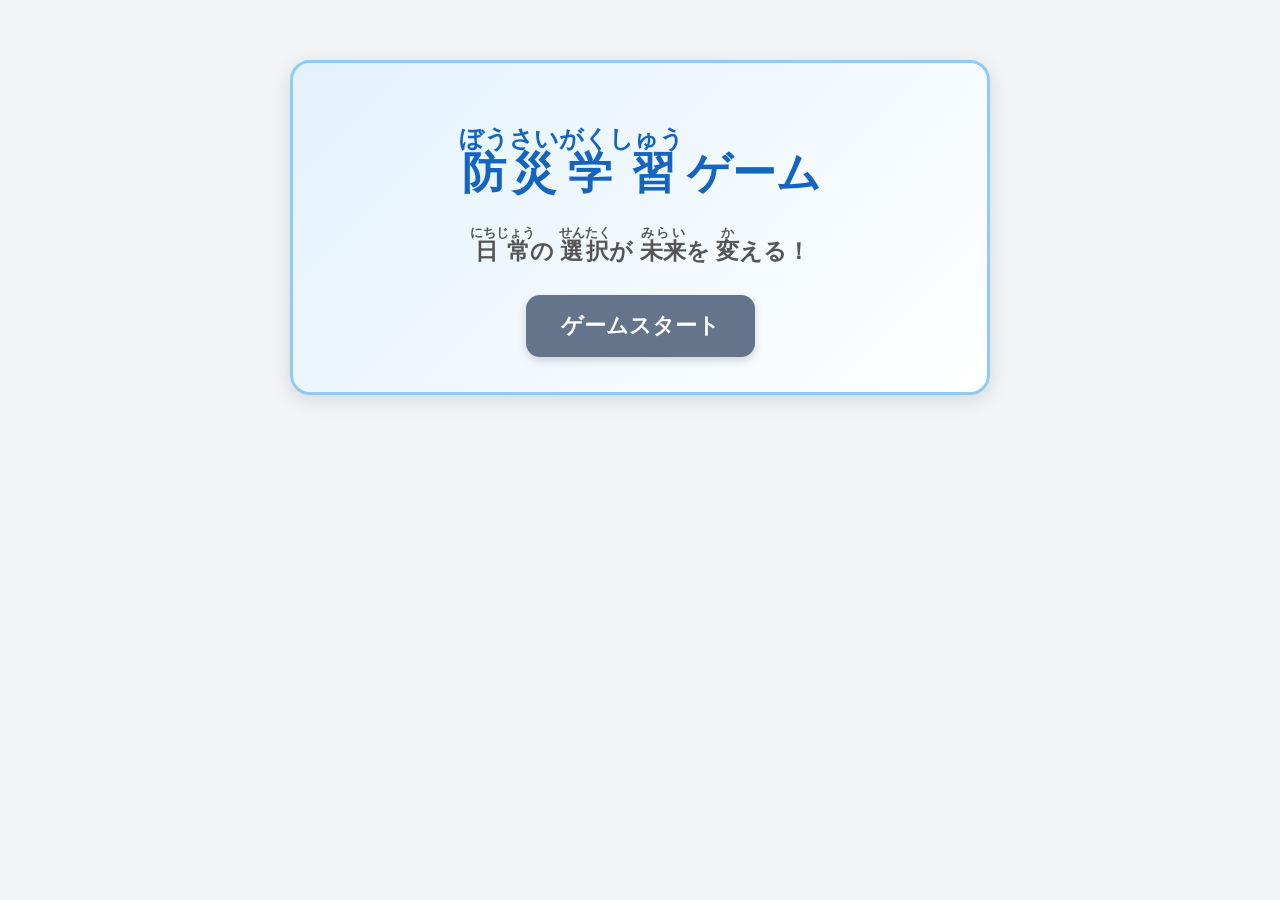
==== index.html @ 254d15f4 "Add files via upload" ====
<!DOCTYPE html>
<html lang="ja">
<head>
<meta charset="UTF-8">
<meta name="viewport" content="width=device-width, initial-scale=1.0">
<title>防災学習ゲーム</title>

<link rel="stylesheet" href="style.css">

</head>
<body>

<!-- スタート画面 -->
<div id="startScreen" class="screen">

    <h1>
    <ruby>防災<rt>ぼうさい</rt></ruby>
    <ruby>学習<rt>がくしゅう</rt></ruby>
    ゲーム
</h1>

<p>
    <ruby>日常<rt>にちじょう</rt></ruby>の
    <ruby>選択<rt>せんたく</rt></ruby>が
    <ruby>未来<rt>みらい</rt></ruby>を
    <ruby>変<rt>か</rt></ruby>える！
</p>

<button id="startButton">
    ゲームスタート
</button>

</div>


<!-- 人数設定 -->
<div id="playerScreen" class="screen" style="display:none;">

    <h2>
    <ruby>住民<rt>じゅうみん</rt></ruby>の
    <ruby>人数<rt>にんずう</rt></ruby>
</h2>

<select id="playerCount">

    <option value="2">2人</option>
    <option value="3">3人</option>
    <option value="4">4人</option>
    <option value="5" selected>5人</option>
    <option value="6">6人</option>

</select>

<br><br>

<button id="nextButton">
    <ruby>次<rt>つぎ</rt></ruby>へ
</button>

</div>


<!-- 名前入力 -->
<div id="nameScreen" class="screen" style="display:none;">

    <h2>
    <ruby>住民<rt>じゅうみん</rt></ruby>の
    <ruby>名前<rt>なまえ</rt></ruby>を
    <ruby>入力<rt>にゅうりょく</rt></ruby>してください
</h2>

<div id="nameInputs"></div>

<br>

<button id="gameStartButton">
    ゲーム<ruby>開始<rt>かいし</rt></ruby>
</button>

</div>


<!-- 政策投票 -->
<div id="policyScreen" class="screen" style="display:none;">

 <h2>
    <ruby>市長<rt>しちょう</rt></ruby>の
    お<ruby>話<rt>はなし</rt></ruby>を
    <ruby>聞<rt>き</rt></ruby>いて、<br>
    <ruby>協力<rt>きょうりょく</rt></ruby>するか
    <ruby>選<rt>えら</rt></ruby>ぼう！
</h2>

<h3 id="residentTurn"></h3>

<br>

<button id="agreeButton">
    <ruby>協力<rt>きょうりょく</rt></ruby>する
</button>

<br><br>

<button id="disagreeButton">
    <ruby>協力<rt>きょうりょく</rt></ruby>しない
</button>

</div>

<!-- 政策結果画面 -->
<div id="policyResultScreen" class="screen" style="display:none;">

    <h2 id="policyResultText"></h2>

    <br><br>

   <button id="policyNextButton">
    <ruby>次<rt>つぎ</rt></ruby>へ
</button>

</div>




<!-- 日常ターン -->
<div id="dailyScreen" class="screen" style="display:none;">

    <h2 id="turnTitle">
        日常ターン
    </h2>

   <h2 id="turnTitle">
    <ruby>日常<rt>にちじょう</rt></ruby>ターン
</h2>

<h3 id="dailyResident"></h3>

<div id="pointArea">

<p>
    <ruby>行動<rt>こうどう</rt></ruby>ポイント：
    <span id="actionPoint">0</span>
</p>

<p>
    <ruby>防災<rt>ぼうさい</rt></ruby>ポイント：
    <span id="disasterPoint">0</span>
</p>

<p>
    ハッピーポイント：
    <span id="happyPoint">0</span>
</p>

</div>

<p>
    <ruby>行動<rt>こうどう</rt></ruby>を
    <ruby>選<rt>えら</rt></ruby>ぼう！
</p>

<div id="choiceArea"></div>


</div><!-- ミニゲーム結果入力 -->
<div id="miniGameScreen" class="screen" style="display:none;">

    <h2>ミニゲーム結果</h2>

    <p>GMが報酬ポイントを入力してください。</p>

    <div id="miniGameArea"></div>

    <br>

    <button id="miniGameNextButton">
        決定
    </button>

</div>

<!-- 自然災害発生画面 -->
<div id="disasterScreen" class="screen" style="display:none;">

    <h2>
    <ruby>自然災害<rt>しぜんさいがい</rt></ruby>が
    <ruby>発生<rt>はっせい</rt></ruby>
</h2>

<p>
    <ruby>全員<rt>ぜんいん</rt></ruby>の
    ハッピーポイントが3ポイントずつ
    <ruby>失<rt>うしな</rt></ruby>われました。
</p>

<br>

<button id="disasterNextButton">
    <ruby>次<rt>つぎ</rt></ruby>へ
</button>

</div>

<!-- 結果発表画面 -->
<div id="resultScreen" class="screen" style="display:none;">

    <h2>
    <ruby>結果<rt>けっか</rt></ruby>
    <ruby>発表<rt>はっぴょう</rt></ruby>
</h2>

<div id="resultArea"></div>

</div>

<script src="script.js"></script>

</body>
</html>
---- style.css ----
/* =========================
   全体
========================= */

body {
    font-family: "Hiragino Kaku Gothic ProN",
                 "Yu Gothic",
                 "Meiryo",
                 sans-serif;

    background: #f3f4f6;
    color: #333;

    text-align: center;

    margin: 0;
    padding: 0;
}


/* =========================
   各画面
========================= */

.screen {
    width: 90%;
    max-width: 700px;

    margin: 60px auto;

    padding: 35px 25px;

    background: white;

    border-radius: 20px;

    box-shadow: 0 5px 20px rgba(0, 0, 0, 0.12);

    box-sizing: border-box;
}


/* =========================
   見出し
========================= */

h1 {
    font-size: 42px;
    margin-bottom: 20px;
}

h2 {
    font-size: 32px;
    margin-bottom: 25px;
}

h3 {
    font-size: 25px;
}


/* =========================
   説明文
========================= */

p {
    font-size: 21px;
    line-height: 1.7;
}


/* =========================
   ボタン
========================= */

button {
    padding: 16px 35px;
    font-size: 22px;
    font-weight: bold;
    border: none;
    border-radius: 14px;
   background: #64748b;
    color: white;
    cursor: pointer;
    transition: 0.2s;
    box-shadow: 0 4px 8px rgba(0, 0, 0, 0.15);
}

button:hover {
    background: #64748b;
    transform: translateY(-2px);
}

button:active {
    transform: translateY(1px);
}


/* =========================
   選択肢ボタン
========================= */

.choiceButton {
    width: 90%;
    max-width: 500px;

    min-height: 90px;

    margin: 10px auto;

    padding: 18px;

    background: white;

    color: #333;

    border: 3px solid #42a5f5;

    border-radius: 15px;

    line-height: 1.5;

    box-shadow: 0 3px 8px rgba(0, 0, 0, 0.12);

    transition: 0.2s;
}

.choiceButton:hover {
    background: #f3f4f6;
    transform: translateY(-2px);
}


/* =========================
   ポイント表示
========================= */

#pointArea {
    margin: 25px auto;
    padding: 15px;

    max-width: 500px;

    background: white;

    border-radius: 18px;

    box-shadow: 0 4px 12px rgba(0, 0, 0, 0.10);

    display: flex;
    flex-direction: column;
    gap: 10px;
}

#pointArea p {
    margin: 4px 0;
    padding: 8px 12px;
    font-weight: bold;
    font-size: 20px;
    border-radius: 10px;
    background: #f8fbff;
}
#actionPoint {
    color: #f57c00;
    font-weight: bold;
}
#disasterPoint {
    color: #43a047;
    font-weight: bold;
}
#happyPoint {
    color: #f9a825;
    font-weight: bold;
}


/* =========================
   名前入力
========================= */

input {
    font-size: 20px;

    padding: 10px;

    width: 250px;

    border: 2px solid #90caf9;

    border-radius: 8px;

    box-sizing: border-box;
}


/* =========================
   人数選択
========================= */

select {
    font-size: 24px;

    padding: 10px 20px;

    border: 2px solid #90caf9;

    border-radius: 8px;
}


/* =========================
   結果発表
========================= */

#resultArea {
    text-align: left;
}

#resultArea h3 {
    text-align: center;

    font-size: 28px;
}

#resultArea p {
    font-size: 19px;
}

#resultArea hr {
    margin: 30px 0;

    border: none;

    border-top: 2px solid #90caf9;
}


/* =========================
   フリガナ
========================= */

ruby {
    ruby-position: over;
}

rt {
    font-size: 0.55em;
}
#startScreen {
    background: linear-gradient(135deg, #e3f2fd, #ffffff);
    border: 3px solid #90caf9;
}

#startScreen h1 {
    color: #1565c0;
    font-size: 44px;
}

#startScreen p {
    color: #555;
    font-size: 23px;
    font-weight: bold;
}
#dailyScreen #turnTitle {
    color: #1565c0;
    font-size: 34px;
    margin-bottom: 10px;
}

#dailyScreen #dailyResident {
    background: #e3f2fd;
    padding: 10px;
    border-radius: 12px;
    display: inline-block;
    min-width: 200px;
}
#policyScreen h2 {
    color: #1565c0;
    line-height: 1.6;
}

#policyScreen h3 {
    background: #e3f2fd;
    padding: 12px 20px;
    border-radius: 12px;
    display: inline-block;
    min-width: 180px;
}
#resultScreen h2 {
    color: #1565c0;
    font-size: 36px;
    margin-bottom: 30px;
}

#resultArea {
    background: #f8fbff;
    padding: 20px;
    border-radius: 15px;
}
#resultArea h3 {
    color: #1565c0;
    font-size: 30px;
    padding: 12px;
    margin-bottom: 15px;
}

#resultArea p {
    background: white;
    padding: 10px 15px;
    border-radius: 10px;
    margin: 8px 0;
}
/* =========================
   スマートフォン対応
========================= */

@media (max-width: 600px) {

    .screen {
        width: 94%;
        margin: 25px auto;
        padding: 25px 15px;
    }

    h1 {
        font-size: 34px;
    }

    h2 {
        font-size: 27px;
    }

    h3 {
        font-size: 22px;
    }

    p {
        font-size: 18px;
    }

    button {
        font-size: 19px;
        padding: 14px 25px;
    }

    .choiceButton {
        width: 100%;
        min-height: 85px;
        font-size: 18px;
        padding: 15px 10px;
    }

    #pointArea {
        width: 100%;
        box-sizing: border-box;
    }

    input {
        width: 90%;
        max-width: 250px;
    }

    select {
        font-size: 20px;
    }
}
/* =========================
   住民ごとのテーマカラー
========================= */

/* 1人目 */
#dailyScreen.player1 {
    border: 4px solid #ef5350;
    background: #fff5f5;
}

/* 2人目 */
#dailyScreen.player2 {
    border: 4px solid #42a5f5;
    background: #f3f9ff;
}

/* 3人目 */
#dailyScreen.player3 {
    border: 4px solid #66bb6a;
    background: #f4fbf4;
}

/* 4人目 */
#dailyScreen.player4 {
    border: 4px solid #ffa726;
    background: #fff9f0;
}

/* 5人目 */
#dailyScreen.player5 {
    border: 4px solid #ab47bc;
    background: #faf5fc;
}

/* 6人目 */
#dailyScreen.player6 {
    border: 4px solid #26a69a;
    background: #f2fbfa;
}
/* 住民の名前を目立たせる */
#dailyScreen #dailyResident {
    font-size: 28px;
    font-weight: bold;
    padding: 14px 22px;
    border-radius: 14px;
    margin: 15px auto 25px;
}

/* 1人目：赤 */
#dailyScreen.player1 #dailyResident {
    background: #ffebee;
    color: #c62828;
}

/* 2人目：青 */
#dailyScreen.player2 #dailyResident {
    background: #e3f2fd;
    color: #1565c0;
}

/* 3人目：緑 */
#dailyScreen.player3 #dailyResident {
    background: #e8f5e9;
    color: #2e7d32;
}

/* 4人目：オレンジ */
#dailyScreen.player4 #dailyResident {
    background: #fff3e0;
    color: #e65100;
}

/* 5人目：紫 */
#dailyScreen.player5 #dailyResident {
    background: #f3e5f5;
    color: #7b1fa2;
}

/* 6人目：青緑 */
#dailyScreen.player6 #dailyResident {
    background: #e0f2f1;
    color: #00796b;
}
/* ターン数を目立たせる */

#dailyScreen #turnTitle {
    background: #f3f4f6;
    color: #374151;
    padding: 14px;
    border-radius: 14px;
    border-bottom: 4px solid #9ca3af;
    box-shadow: 0 3px 8px rgba(0, 0, 0, 0.08);
    margin-bottom: 20px;
}
/* ポイント表示を住民カラーに合わせる */
#dailyScreen.player1 #pointArea {
    border-color: #ef5350;
}

#dailyScreen.player2 #pointArea {
    border-color: #42a5f5;
}

#dailyScreen.player3 #pointArea {
    border-color: #66bb6a;
}

#dailyScreen.player4 #pointArea {
    border-color: #ffa726;
}

#dailyScreen.player5 #pointArea {
    border-color: #ab47bc;
}

#dailyScreen.player6 #pointArea {
    border-color: #26a69a;
}
/* 住民ごとの選択肢カラー */

/* 1人目：赤 */
#dailyScreen.player1 .choiceButton {
    border-color: #ef5350;
}

/* 2人目：青 */
#dailyScreen.player2 .choiceButton {
    border-color: #42a5f5;
}

/* 3人目：緑 */
#dailyScreen.player3 .choiceButton {
    border-color: #66bb6a;
}

/* 4人目：オレンジ */
#dailyScreen.player4 .choiceButton {
    border-color: #ffa726;
}

/* 5人目：紫 */
#dailyScreen.player5 .choiceButton {
    border-color: #ab47bc;
}

/* 6人目：青緑 */
#dailyScreen.player6 .choiceButton {
    border-color: #26a69a;
}
/* 共通画面の見出し色 */
.screen h2 {
    color: #374151;
}
/* 政策投票ボタン */
#agreeButton {
    background: #43a047;
}

#agreeButton:hover {
    background: #2e7d32;
}

#disagreeButton {
    background: #e57373;
}

#disagreeButton:hover {
    background: #d32f2f;
}
/* 災害発生画面 */
#disasterScreen {
    background: #fff7ed;
    border: 3px solid #fb923c;
}

#disasterScreen h2 {
    color: #c2410c;
}

#disasterScreen p {
    color: #7c2d12;
    font-weight: bold;
}
/* 結果発表画面 */
#resultScreen {
    background: #fffbeb;
    border: 3px solid #fbbf24;
}

#resultScreen h2 {
    color: #92400e;
}
/* 結果発表の順位表示 */
#resultArea h3:first-of-type {
    background: #fef3c7;
    border: 2px solid #fbbf24;
    border-radius: 12px;
    padding: 12px;
}
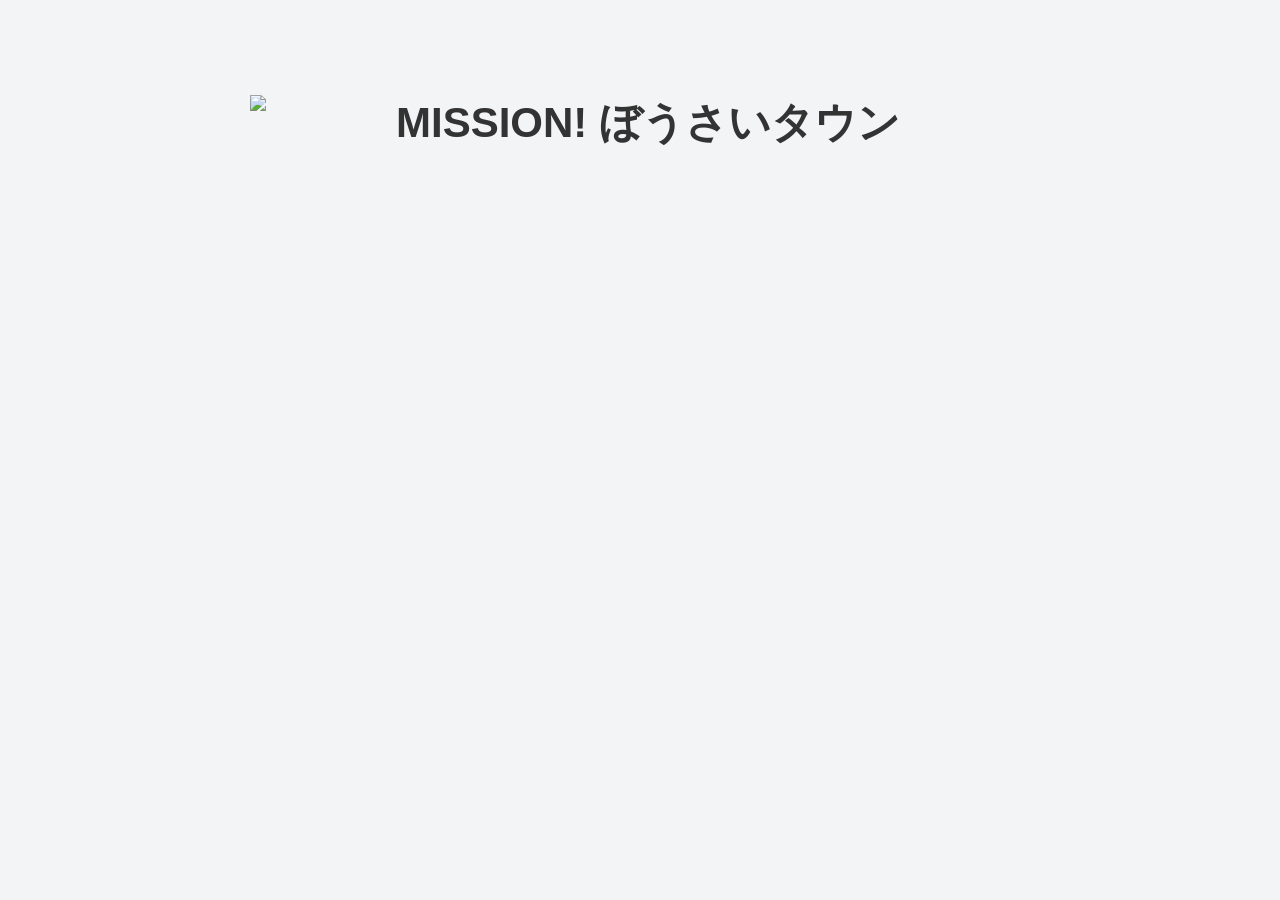
==== commit b2c9ee88: "Add files via upload" ====
--- a/index.html
+++ b/index.html
@@ -13,21 +13,13 @@
 <!-- スタート画面 -->
 <div id="startScreen" class="screen">
 
-    <h1>
-    <ruby>防災<rt>ぼうさい</rt></ruby>
-    <ruby>学習<rt>がくしゅう</rt></ruby>
-    ゲーム
+   <h1 class="gameLogo">
+    <img src="images/logo.png" alt="MISSION! ぼうさいタウン">
 </h1>
 
-<p>
-    <ruby>日常<rt>にちじょう</rt></ruby>の
-    <ruby>選択<rt>せんたく</rt></ruby>が
-    <ruby>未来<rt>みらい</rt></ruby>を
-    <ruby>変<rt>か</rt></ruby>える！
-</p>
 
-<button id="startButton">
-    ゲームスタート
+<button id="startButton" aria-label="ゲームスタート">
+    <img src="images/start.png" alt="ゲームスタート">
 </button>
 
 </div>
@@ -36,26 +28,21 @@
 <!-- 人数設定 -->
 <div id="playerScreen" class="screen" style="display:none;">
 
-    <h2>
-    <ruby>住民<rt>じゅうみん</rt></ruby>の
-    <ruby>人数<rt>にんずう</rt></ruby>
-</h2>
+    
 
-<select id="playerCount">
+    <select id="playerCount">
+        <option value="2">2人</option>
+        <option value="3">3人</option>
+        <option value="4">4人</option>
+        <option value="5" selected>5人</option>
+        <option value="6">6人</option>
+    </select>
 
-    <option value="2">2人</option>
-    <option value="3">3人</option>
-    <option value="4">4人</option>
-    <option value="5" selected>5人</option>
-    <option value="6">6人</option>
+    <br><br>
 
-</select>
-
-<br><br>
-
-<button id="nextButton">
-    <ruby>次<rt>つぎ</rt></ruby>へ
-</button>
+    <button id="nextButton" aria-label="次へ">
+        <img src="images/next.png" alt="次へ">
+    </button>
 
 </div>
 
@@ -73,8 +60,8 @@
 
 <br>
 
-<button id="gameStartButton">
-    ゲーム<ruby>開始<rt>かいし</rt></ruby>
+<button id="gameStartButton" aria-label="次へ">
+    <img src="images/next.png" alt="次へ">
 </button>
 
 </div>
@@ -114,8 +101,8 @@
 
     <br><br>
 
-   <button id="policyNextButton">
-    <ruby>次<rt>つぎ</rt></ruby>へ
+   <button id="policyNextButton" aria-label="次へ">
+    <img src="images/next.png" alt="次へ">
 </button>
 
 </div>
@@ -124,15 +111,10 @@
 
 
 <!-- 日常ターン -->
+<!-- 日常ターン -->
 <div id="dailyScreen" class="screen" style="display:none;">
 
-    <h2 id="turnTitle">
-        日常ターン
-    </h2>
-
-   <h2 id="turnTitle">
-    <ruby>日常<rt>にちじょう</rt></ruby>ターン
-</h2>
+    <h2 id="turnTitle" style="display:none;"></h2>
 
 <h3 id="dailyResident"></h3>
 
@@ -155,10 +137,6 @@
 
 </div>
 
-<p>
-    <ruby>行動<rt>こうどう</rt></ruby>を
-    <ruby>選<rt>えら</rt></ruby>ぼう！
-</p>
 
 <div id="choiceArea"></div>
 
@@ -183,16 +161,6 @@
 <!-- 自然災害発生画面 -->
 <div id="disasterScreen" class="screen" style="display:none;">
 
-    <h2>
-    <ruby>自然災害<rt>しぜんさいがい</rt></ruby>が
-    <ruby>発生<rt>はっせい</rt></ruby>
-</h2>
-
-<p>
-    <ruby>全員<rt>ぜんいん</rt></ruby>の
-    ハッピーポイントが3ポイントずつ
-    <ruby>失<rt>うしな</rt></ruby>われました。
-</p>
 
 <br>
 
@@ -205,10 +173,7 @@
 <!-- 結果発表画面 -->
 <div id="resultScreen" class="screen" style="display:none;">
 
-    <h2>
-    <ruby>結果<rt>けっか</rt></ruby>
-    <ruby>発表<rt>はっぴょう</rt></ruby>
-</h2>
+
 
 <div id="resultArea"></div>
 
--- a/style.css
+++ b/style.css
@@ -247,21 +247,7 @@
 rt {
     font-size: 0.55em;
 }
-#startScreen {
-    background: linear-gradient(135deg, #e3f2fd, #ffffff);
-    border: 3px solid #90caf9;
-}
-
-#startScreen h1 {
-    color: #1565c0;
-    font-size: 44px;
-}
-
-#startScreen p {
-    color: #555;
-    font-size: 23px;
-    font-weight: bold;
-}
+
 #dailyScreen #turnTitle {
     color: #1565c0;
     font-size: 34px;
@@ -372,37 +358,37 @@
 /* 1人目 */
 #dailyScreen.player1 {
     border: 4px solid #ef5350;
-    background: #fff5f5;
+    background-color: #fff5f5;
 }
 
 /* 2人目 */
 #dailyScreen.player2 {
     border: 4px solid #42a5f5;
-    background: #f3f9ff;
+    background-color: #f3f9ff;
 }
 
 /* 3人目 */
 #dailyScreen.player3 {
     border: 4px solid #66bb6a;
-    background: #f4fbf4;
+    background-color: #f4fbf4;
 }
 
 /* 4人目 */
 #dailyScreen.player4 {
     border: 4px solid #ffa726;
-    background: #fff9f0;
+    background-color: #fff9f0;
 }
 
 /* 5人目 */
 #dailyScreen.player5 {
     border: 4px solid #ab47bc;
-    background: #faf5fc;
+    background-color: #faf5fc;
 }
 
 /* 6人目 */
 #dailyScreen.player6 {
     border: 4px solid #26a69a;
-    background: #f2fbfa;
+    background-color: #f2fbfa;
 }
 /* 住民の名前を目立たせる */
 #dailyScreen #dailyResident {
@@ -563,4 +549,546 @@
     border: 2px solid #fbbf24;
     border-radius: 12px;
     padding: 12px;
+}
+/* 街並みの背景画像 */
+body {
+  background-image: url("images/background.jpeg");
+  background-size: cover;
+  background-position: center;
+  background-attachment: fixed;
+  background-repeat: no-repeat;
+}
+/* スタート画面のロゴサイズ */
+ .gameLogo img {
+  width: 80%;
+  max-width: 800px;
+  height: auto;
+  display: block;
+  margin: 0 auto;
+}
+
+/* スタートボタンの位置 */
+#startButton {
+    display: block;
+    position: static;
+    left: auto;
+    transform: none;
+    margin: 10px auto 0;
+}
+#startScreen {
+    background: transparent !important;
+    border: none !important;
+    box-shadow: none !important;
+
+    display: flex;
+    flex-direction: column;
+    align-items: center;
+}
+
+#startScreen h1.gameLogo {
+    width: 100%;
+    margin: 0;
+}
+
+#startScreen h1.gameLogo img {
+    width: 120% !important;
+    max-width: 1200px !important;
+    height: auto !important;
+    display: block !important;
+    position: static !important;
+    transform: none !important;
+    margin: 0 0 0 -10% !important;
+}
+/* スタートボタンのデザイン */
+#startButton {
+    font-family: "Yu Mincho", "YuMincho",
+                 "Hiragino Mincho ProN",
+                 "Noto Serif JP", serif;
+    font-weight: 900;
+    font-size: 26px;
+
+    color: #d8c29a;
+    -webkit-text-stroke: 1px white;
+    paint-order: stroke fill;
+
+    background: linear-gradient(
+        145deg,
+        #f1dfb9,
+        #b99a68
+    );
+
+    border: 2px solid #fff0d2;
+    border-radius: 16px;
+
+    padding: 16px 48px;
+
+    box-shadow:
+        0 5px 12px rgba(65, 43, 20, 0.3),
+        inset 0 2px 3px rgba(255,255,255,0.5);
+}
+/* スタート画像ボタンのサイズ調整 */
+#startButton {
+    width: 500px;
+    padding: 0;
+    border: none;
+    background: transparent;
+    box-shadow: none;
+    margin: -300px auto 0;
+}
+
+#startButton img {
+    width: 100%;
+    height: auto;
+    display: block;
+}
+/* 人数選択画面 */
+#playerScreen {
+    position: relative;
+
+    width: 100vw;
+    max-width: none;
+
+    /* 1668×2224 の比率で高さを決める */
+    height: calc(100vw * 2224 / 1668);
+    min-height: 100vh;
+
+    margin: 0;
+    padding: 0;
+
+    background-image: url("images/player-select.png");
+    background-size: 100% 100%;
+    background-position: top left;
+    background-repeat: no-repeat;
+
+    border: none !important;
+    border-radius: 0 !important;
+    box-shadow: none !important;
+
+    box-sizing: border-box;
+}
+/* 人数選択画面の「次へ」画像ボタン */
+#nextButton {
+    width: 500px;
+    position: absolute;
+top: 45%;
+left: 50%;
+transform: translateX(-50%);
+
+    background: transparent !important;
+    border: none !important;
+    box-shadow: none !important;
+    padding: 0 !important;
+}
+
+#nextButton img {
+    width: 100%;
+    height: auto;
+    display: block;
+}
+
+#nextButton:hover {
+    background: transparent !important;
+}
+
+/* 人数選択のプルダウン位置 */
+#playerCount {
+    position: absolute;
+    top: 50%;
+    left: 50%;
+    transform: translate(-50%, -50%);
+
+   font-size: 50px;
+padding: 22px 55px;
+}
+html, body {
+    min-height: 100%;
+    overflow-x: hidden;
+    overflow-y: auto;
+}
+/* 人数選択を「次へ」ボタンより手前にする */
+#playerCount {
+    z-index: 10;
+}
+
+#nextButton {
+    z-index: 5;
+}
+/* 名前入力画面 */
+#nameScreen {
+    position: relative;
+    top: 0;
+
+    width: 100vw;
+    max-width: none;
+
+    height: calc(100vw * 2224 / 1668);
+    min-height: 100vh;
+
+    margin: 0 !important;
+    padding: 0;
+
+    background-image: url("images/name-input.png");
+    background-size: 100% 100%;
+    background-position: top left;
+    background-repeat: no-repeat;
+
+    border: none !important;
+    border-radius: 0 !important;
+    box-shadow: none !important;
+
+    box-sizing: border-box;
+}
+/* 名前入力画面の元の見出しを非表示 */
+#nameScreen > h2 {
+    display: none;
+}
+html,
+body {
+    margin: 0 !important;
+    padding: 0 !important;
+}
+/* 名前入力欄全体の位置 */
+#nameInputs {
+    position: absolute;
+    top: 38%;
+    left: 50%;
+    transform: translateX(-50%);
+    width: 600px;
+    text-align: center;
+}
+/* 名前入力画面の「次へ」画像ボタン */
+#gameStartButton {
+    position: absolute;
+    top: 75%;
+    left: 50%;
+    transform: translateX(-50%);
+
+    width: 500px;
+    padding: 0 !important;
+
+    background: transparent !important;
+    border: none !important;
+    box-shadow: none !important;
+}
+
+#gameStartButton img {
+    width: 100%;
+    height: auto;
+    display: block;
+}
+
+#gameStartButton:hover {
+    background: transparent !important;
+}
+/* 市長・政策投票画面 */
+#policyScreen {
+    position: relative;
+
+    width: 100vw;
+    max-width: none;
+
+    /* mayor.png：1668 × 2224 */
+    height: calc(100vw * 2224 / 1668);
+    min-height: 100vh;
+
+    margin: 0 !important;
+    padding: 0;
+
+    background-image: url("images/mayor.png");
+    background-size: 100% 100%;
+    background-position: top left;
+    background-repeat: no-repeat;
+
+    border: none !important;
+    border-radius: 0 !important;
+    box-shadow: none !important;
+
+    box-sizing: border-box;
+}
+/* 市長画面の元の見出しを非表示 */
+#policyScreen > h2 {
+    display: none;
+}
+/* 市長画面：○○さんの番です */
+#policyScreen #residentTurn {
+    position: absolute;
+    top: 38%;
+    left: 50%;
+    transform: translateX(-50%);
+    margin: 0;
+    z-index: 10;
+}
+/* 「協力する」ボタン */
+#agreeButton {
+    position: absolute;
+    top: 48%;
+    left: 50%;
+    transform: translateX(-50%);
+}
+
+/* 「協力しない」ボタン */
+#disagreeButton {
+    position: absolute;
+    top: 56%;
+    left: 50%;
+    transform: translateX(-50%);
+}
+/* 「○○さんの番です」 */
+#policyScreen #residentTurn {
+    background: #4a3428;
+    color: white;
+
+    padding: 18px 35px;
+    border-radius: 0;
+}
+
+/* 「協力する」 */
+#agreeButton {
+    background: #556b2f !important;
+    color: white !important;
+
+    border-radius: 0 !important;
+}
+
+/* 「協力しない」 */
+#disagreeButton {
+    background: #7a263a !important;
+    color: white !important;
+
+    border-radius: 0 !important;
+}
+
+/* 政策結果画面の「次へ」画像ボタン */
+#policyNextButton {
+    background: transparent !important;
+    border: none !important;
+    box-shadow: none !important;
+    padding: 0 !important;
+
+    width: 500px !important;
+    height: auto !important;
+}
+
+#policyNextButton img {
+    display: block;
+    width: 100%;
+    height: auto;
+}
+
+#policyNextButton:hover {
+    background: transparent !important;
+}
+/* 政策結果画面の次へボタン位置 */
+#policyNextButton {
+    position: relative;
+    top: -180px;
+}
+/* 政策結果画面の白い背景・枠を消す */
+#policyResultScreen {
+    background: transparent !important;
+    border: none !important;
+    border-radius: 0 !important;
+    box-shadow: none !important;
+}
+/* 「協力する／しないことに決まりました！」を目立たせる */
+#policyResultText {
+    font-size: 42px;
+    font-weight: bold;
+
+    -webkit-text-stroke: 2px white;
+
+    text-shadow:
+    1px 0 0 currentColor,
+    -1px 0 0 currentColor,
+    0 1px 0 currentColor,
+    0 -1px 0 currentColor,
+    0 3px 6px rgba(0, 0, 0, 0.25);
+}
+/* 日常ターン1 選択画面 */
+#dailyScreen {
+    position: relative;
+
+    width: 100vw;
+    max-width: none;
+
+    height: 2224px;
+    min-height: 100vh;
+
+    margin: 0 !important;
+    padding: 0;
+
+    background-image: url("images/select-day1.png") ;
+background-size: auto 100%;
+background-position: top center;
+background-repeat: no-repeat;
+
+    border: none !important;
+    border-radius: 0 !important;
+    box-shadow: none !important;
+
+    box-sizing: border-box;
+}
+/* 「○○さんの番！」の位置調整 */
+#dailyScreen #dailyResident {
+    position: absolute;
+    top: 40%;
+    left: 50%;
+    transform: translateX(-50%);
+    margin: 0;
+    z-index: 10;
+}
+/* 選択肢を「○○さんの番！」より下へ移動 */
+#dailyScreen #choiceArea {
+    position: absolute;
+    top: 57%;
+    left: 50%;
+    transform: translateX(-50%);
+    width: 100%;
+    text-align: center;
+    z-index: 10;
+}
+/* ポイント表示を下へ移動 */
+#dailyScreen #pointArea {
+    position: absolute;
+    top: 44%;
+    left: 50%;
+    transform: translateX(-50%);
+    width: 500px;
+    z-index: 10;
+}/* 災害発生画面 */
+#disasterScreen {
+    position: relative;
+
+    width: 100vw;
+    max-width: none;
+
+    height: calc(100vw * 2224 / 1668);
+    min-height: 100vh;
+
+    margin: 0 !important;
+    padding: 0;
+
+    background-image: url("images/disaster.png") !important;
+    background-size: 100% 100%;
+    background-position: top left;
+    background-repeat: no-repeat;
+
+    border: none !important;
+    border-radius: 0 !important;
+    box-shadow: none !important;
+
+    box-sizing: border-box;
+}
+/* 災害発生画面の「次へ」ボタン */
+#disasterScreen button {
+    background-image: url("images/next.png") !important;
+    background-size: contain !important;
+    background-position: center !important;
+    background-repeat: no-repeat !important;
+
+    background-color: transparent !important;
+    border: none !important;
+    box-shadow: none !important;
+    padding: 0 !important;
+
+    width: 500px !important;
+height: 500px !important;
+
+    font-size: 0;
+}
+#disasterScreen button {
+    position: relative;
+    top: 1100px;
+}
+/* 結果発表画面 */
+#resultScreen {
+    position: relative;
+
+    width: 100vw;
+    max-width: none;
+
+    height: calc(100vw * 2224 / 1668);
+    min-height: 100vh;
+
+    margin: 0 !important;
+    padding: 0;
+
+    background-image: url("images/result.png") !important;
+    background-size: 100% 100%;
+    background-position: top left;
+    background-repeat: no-repeat;
+
+    border: none !important;
+    border-radius: 0 !important;
+    box-shadow: none !important;
+
+    box-sizing: border-box;
+}
+#resultScreen {
+    font-size: 70%;
+}
+#resultArea {
+    transform: translate(100px, 350px) scale(0.85);
+    transform-origin: top center;
+}
+#resultArea {
+    background: transparent !important;
+}
+
+#resultArea > * {
+    background-color: transparent !important;
+}
+#resultArea h3 {
+    background: transparent !important;
+    border: none !important;
+    box-shadow: none !important;
+}
+#resultScreen {
+    background-repeat: no-repeat !important;
+}
+/* 結果画面：ポイントを横並び */
+#resultArea .resultPoints {
+    display: flex;
+    justify-content: center;
+    align-items: center;
+    gap: 40px;
+
+    font-size: 20px;
+    margin: 15px 0;
+}
+/* 結果画面：行動履歴を中央寄せ */
+#resultArea ol {
+    width: 700px;
+    margin: 10px auto 20px;
+    padding-left: 0;
+    text-align: left;
+}
+
+#resultArea ol li {
+    margin: 5px 0;
+}
+/* 結果画面：「行動履歴」を中央に */
+#resultArea > p {
+    text-align: center;
+    margin: 8px 0;
+}
+#resultArea hr {
+    margin: 5px 0 !important;
+}
+
+#resultArea h3 {
+    margin: 5px 0 !important;
+}
+
+#resultArea .resultPoints {
+    margin: 5px 0 !important;
+}
+
+#resultArea > p {
+    margin: 3px 0 !important;
+}
+
+#resultArea ol {
+    margin-top: 3px !important;
+    margin-bottom: 5px !important;
 }
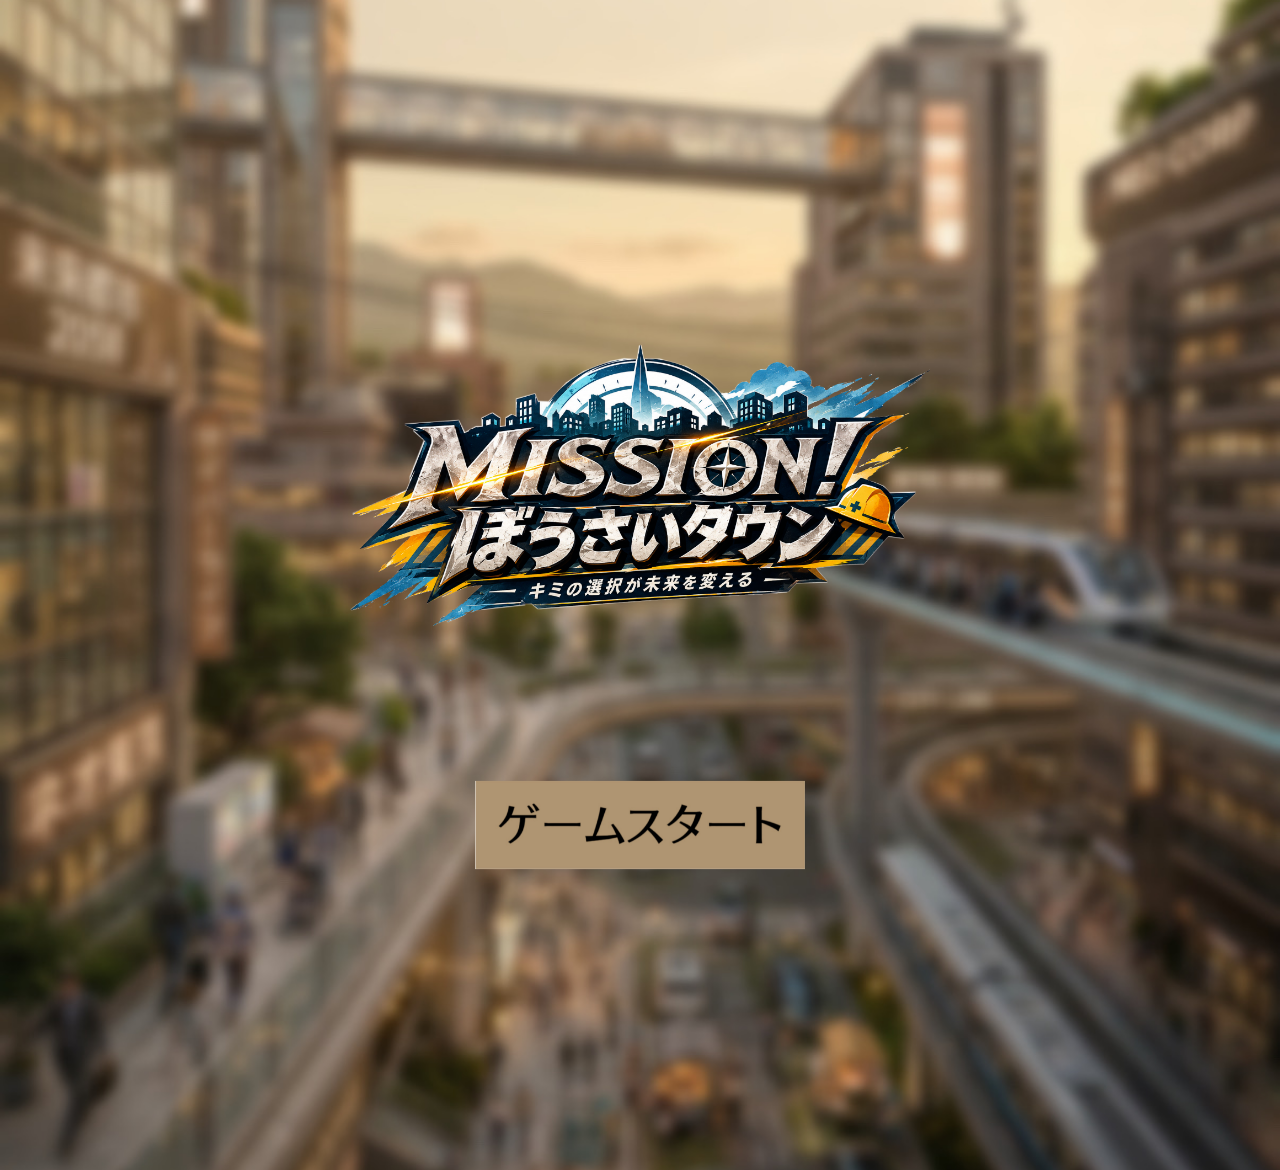
==== commit e021aa33: "Add files via upload" ====
--- a/index.html
+++ b/index.html
@@ -131,7 +131,7 @@
 </p>
 
 <p>
-    ハッピーポイント：
+    <ruby>満足<rt>まんぞく</rt></ruby>ポイント：：
     <span id="happyPoint">0</span>
 </p>
 
--- a/style.css
+++ b/style.css
@@ -353,41 +353,42 @@
 }
 /* =========================
    住民ごとのテーマカラー
+   ナチュラルアース
 ========================= */
 
-/* 1人目 */
+/* 1人目：テラコッタ */
 #dailyScreen.player1 {
-    border: 4px solid #ef5350;
+    border: 4px solid #B65F45;
     background-color: #fff5f5;
 }
 
-/* 2人目 */
+/* 2人目：スレートブルー */
 #dailyScreen.player2 {
-    border: 4px solid #42a5f5;
+    border: 4px solid #526F82;
     background-color: #f3f9ff;
 }
 
-/* 3人目 */
+/* 3人目：オリーブグリーン */
 #dailyScreen.player3 {
-    border: 4px solid #66bb6a;
+    border: 4px solid #647A42;
     background-color: #f4fbf4;
 }
 
-/* 4人目 */
+/* 4人目：マスタード */
 #dailyScreen.player4 {
-    border: 4px solid #ffa726;
+    border: 4px solid #B58A35;
     background-color: #fff9f0;
 }
 
-/* 5人目 */
+/* 5人目：ダスティパープル */
 #dailyScreen.player5 {
-    border: 4px solid #ab47bc;
+    border: 4px solid #80647D;
     background-color: #faf5fc;
 }
 
-/* 6人目 */
+/* 6人目：ディープティール */
 #dailyScreen.player6 {
-    border: 4px solid #26a69a;
+    border: 4px solid #397F76;
     background-color: #f2fbfa;
 }
 /* 住民の名前を目立たせる */
@@ -911,14 +912,14 @@
     width: 100vw;
     max-width: none;
 
-    height: 2224px;
+    height: calc(100vw * 2224 / 1668);
     min-height: 100vh;
 
     margin: 0 !important;
     padding: 0;
 
     background-image: url("images/select-day1.png") ;
-background-size: auto 100%;
+background-size: 100% auto;
 background-position: top center;
 background-repeat: no-repeat;
 
@@ -1028,7 +1029,7 @@
     font-size: 70%;
 }
 #resultArea {
-    transform: translate(100px, 350px) scale(0.85);
+    transform: translate(0px, 350px) scale(0.85);
     transform-origin: top center;
 }
 #resultArea {
@@ -1091,4 +1092,216 @@
 #resultArea ol {
     margin-top: 3px !important;
     margin-bottom: 5px !important;
+}
+/* iPad縦向け：行動選択画面 */
+@media (min-width: 700px) and (max-width: 1100px) and (orientation: portrait) {
+
+    #dailyScreen {
+        background-size: 100% auto;
+        background-position: top center;
+    }
+
+}
+/* 行動選択画面：「○○さんの番です」 */
+#dailyScreen #dailyResident {
+    background: #4a3428 !important;
+    color: white !important;
+    padding: 18px 35px;
+    border-radius: 0 !important;
+}
+/* iPad縦向け：ポイント表示の位置調整 */
+@media (min-width: 700px) and (max-width: 1100px) and (orientation: portrait) {
+
+    #dailyScreen #pointArea {
+        top: 46%;
+    }
+
+}
+/* 行動選択画面：ポイント表示の背景色 */
+#dailyScreen #pointArea p {
+    background-color: #f8f4ec !important;
+}
+/* 行動選択画面：ポイントの点数をブラウンに統一 */
+#dailyScreen #pointArea span {
+    color: #6b4a32 !important;
+}
+/* 住民ごとの識別カラー */
+#dailyScreen.player1 #dailyResident {
+    border-left: 12px solid #B65F45;
+}
+
+#dailyScreen.player2 #dailyResident {
+    border-left: 12px solid #526F82;
+}
+
+#dailyScreen.player3 #dailyResident {
+    border-left: 12px solid #647A42;
+}
+
+#dailyScreen.player4 #dailyResident {
+    border-left: 12px solid #B58A35;
+}
+
+#dailyScreen.player5 #dailyResident {
+    border-left: 12px solid #80647D;
+}
+
+#dailyScreen.player6 #dailyResident {
+    border-left: 12px solid #397F76;
+}
+/* 行動選択肢の枠線：ナチュラルアース */
+
+/* 1人目：テラコッタ */
+#dailyScreen.player1 #choiceArea button {
+    border: 4px solid #B65F45 !important;
+}
+
+/* 2人目：スレートブルー */
+#dailyScreen.player2 #choiceArea button {
+    border: 4px solid #526F82 !important;
+}
+
+/* 3人目：オリーブグリーン */
+#dailyScreen.player3 #choiceArea button {
+    border: 4px solid #647A42 !important;
+}
+
+/* 4人目：マスタード */
+#dailyScreen.player4 #choiceArea button {
+    border: 4px solid #B58A35 !important;
+}
+
+/* 5人目：ダスティパープル */
+#dailyScreen.player5 #choiceArea button {
+    border: 4px solid #80647D !important;
+}
+
+/* 6人目：ディープティール */
+#dailyScreen.player6 #choiceArea button {
+    border: 4px solid #397F76 !important;
+}
+/* 全画面共通：入力欄・プルダウンの枠線をブラウンに統一 */
+input,
+select,
+textarea {
+    border: 3px solid #6b4a32 !important;
+}
+
+/* 入力中・選択中の枠線もブラウン */
+input:focus,
+select:focus,
+textarea:focus {
+    border-color: #6b4a32 !important;
+    outline: 2px solid #6b4a32 !important;
+    outline-offset: 2px;
+}
+/* ミニゲーム画面：決定ボタンを画像に変更 */
+#miniGameNextButton {
+    background-image: url("images/next.png") !important;
+    background-size: contain !important;
+    background-position: center !important;
+    background-repeat: no-repeat !important;
+    background-color: transparent !important;
+
+    width: 500px !important;
+    height: 500px !important;
+
+    border: none !important;
+    box-shadow: none !important;
+    padding: 0 !important;
+
+    font-size: 0 !important;
+    cursor: pointer;
+}
+
+/* マウスを重ねても画像を維持 */
+#miniGameNextButton:hover {
+    background-color: transparent !important;
+}
+/* 結果発表画面：横線をホワイトベージュに */
+#resultArea hr {
+    border: none !important;
+    border-top: 2px solid #f8f4ec !important;
+}
+
+/* 結果発表画面：順位と名前をブラウンに */
+#resultArea h3 {
+    color: #6b4a32 !important;
+}
+/* 結果発表：1位の順位と名前をメタリックゴールドに */
+#resultArea h3.firstPlace {
+    background: linear-gradient(
+        to top,
+        #8B6914 0%,
+        #D4AF37 20%,
+        #FFF2A6 40%,
+        #C99824 55%,
+        #F5D76E 75%,
+        #8B6914 100%
+    ) !important;
+
+    background-clip: text !important;
+    -webkit-background-clip: text !important;
+
+    color: transparent !important;
+    -webkit-text-fill-color: transparent !important;
+
+    text-shadow: none !important;
+}
+/* iPad縦画面：選択肢の重なりを修正 */
+@media (min-width: 700px) and (max-width: 1100px) and (orientation: portrait) {
+
+    #dailyScreen #choiceArea {
+        top: 72% !important;
+    }
+
+}
+/* iPad縦画面：行動選択画面を全体的に縮小 */
+@media (min-width: 700px) and (max-width: 1100px) and (orientation: portrait) {
+
+    /* ○○さんの番です */
+    #dailyScreen #dailyResident {
+        top: 35% !important;
+        transform: translateX(-50%) scale(0.7) !important;
+    }
+
+    /* ポイント表示 */
+    #dailyScreen #pointArea {
+        top: 43% !important;
+        transform: translateX(-50%) scale(0.8) !important;
+    }
+
+    /* 行動選択肢 */
+    #dailyScreen #choiceArea {
+        top: 59% !important;
+        transform: translateX(-50%) scale(0.8) !important;
+    }
+
+}
+/* iPad縦画面：行動選択肢の間隔を縮める */
+@media (min-width: 700px) and (max-width: 1100px) and (orientation: portrait) {
+
+    #dailyScreen #choiceArea button {
+        margin-top: 8px !important;
+        margin-bottom: 8px !important;
+    }
+
+}
+/* iPad縦画面：ポイントエリアを少し小さくする */
+@media (min-width: 700px) and (max-width: 1100px) and (orientation: portrait) {
+
+    #dailyScreen #pointArea {
+        transform: translateX(-50%) scale(0.7) !important;
+        transform-origin: top center;
+    }
+
+}
+/* iPad縦画面：選択肢を85%に縮小 */
+@media (min-width: 700px) and (max-width: 1100px) and (orientation: portrait) {
+
+    #dailyScreen #choiceArea {
+        transform: translateX(-50%) scale(0.7) !important;
+        transform-origin: top center;
+    }
+
 }
